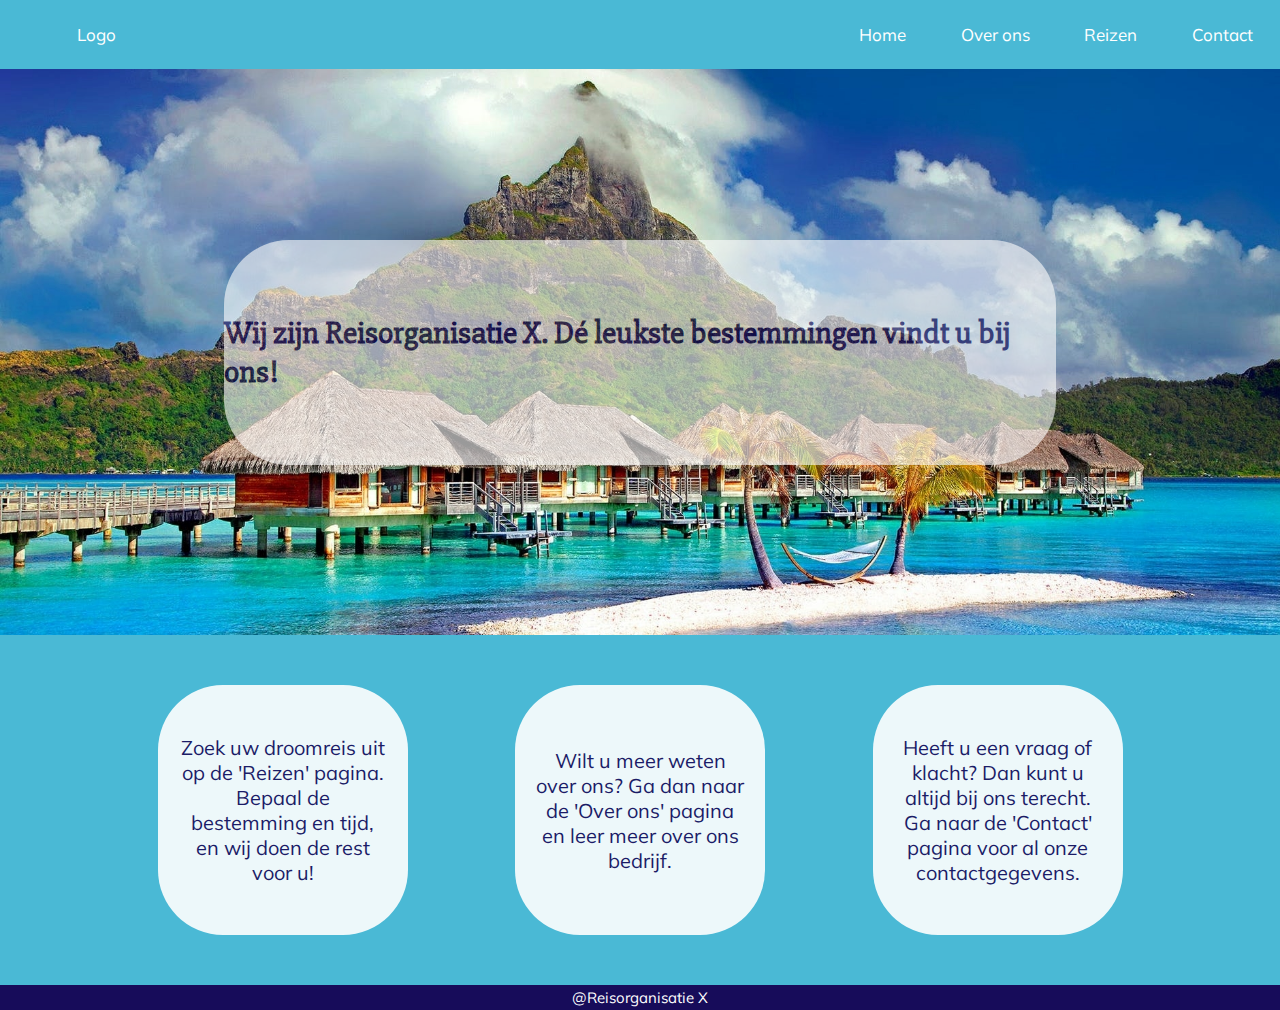
==== index.html @ fa4d1e06 "index.html klaar" ====
<!DOCTYPE html>
<html lang="en">
  <head>
    <meta charset="UTF-8" />
    <meta http-equiv="X-UA-Compatible" content="IE=edge" />
    <meta name="viewport" content="width=device-width, initial-scale=1.0" />
    <title>Document</title>
    <link rel="stylesheet" href="css/styles.css" />
    <link rel="preconnect" href="https://fonts.googleapis.com" />
    <link rel="preconnect" href="https://fonts.gstatic.com" crossorigin />
    <link
      href="https://fonts.googleapis.com/css2?family=Mulish&display=swap"
      rel="stylesheet"
    />
    <link rel="preconnect" href="https://fonts.googleapis.com" />
    <link rel="preconnect" href="https://fonts.gstatic.com" crossorigin />
    <link
      href="https://fonts.googleapis.com/css2?family=Slabo+27px&display=swap"
      rel="stylesheet"
    />
  </head>
  <body>
    <div class="pagina">
      <div class="navbar">
        <div class="logo">
          <p>Logo</p>
        </div>
        <div class="link">
          <a href="index.html"><p>Home</p></a>
          <a href="overons.php"><p>Over ons</p></a>
          <a href="reizen.php"><p>Reizen</p></a>
          <a href="contact.php"><p>Contact</p></a>
        </div>
      </div>
      <div class="afbeelding">
        <div class="afbeeldingtekst">
          <h1>
            Wij zijn Reisorganisatie X. Dé leukste bestemmingen vindt u bij ons!
          </h1>
        </div>
        <img src="Images/indeximage2.jpeg" />
      </div>
      <div class="indexonder">
        <div class="tekstblok">
          <p>
            Zoek uw droomreis uit op de 'Reizen' pagina. Bepaal de bestemming en
            tijd, en wij doen de rest voor u!
          </p>
        </div>
        <div class="tekstblok">
          <p>
            Wilt u meer weten over ons? Ga dan naar de 'Over ons' pagina en leer
            meer over ons bedrijf.
          </p>
        </div>
        <div class="tekstblok">
          <p>
            Heeft u een vraag of klacht? Dan kunt u altijd bij ons terecht. Ga
            naar de 'Contact' pagina voor al onze contactgegevens.
          </p>
        </div>
      </div>
    </div>
    <footer>
      <p>@Reisorganisatie X</p>
    </footer>
  </body>
</html>
---- css/styles.css ----
* {
  box-sizing: border-box;
  padding: 0;
  margin: 0;
}

p {
  font-family: "Mulish", sans-serif;
}

h1,
h2,
h3,
h4,
h5,
h6 {
  font-family: "Slabo 27px", serif;
}

.pagina {
  height: auto;
  width: 100%;
}

.navbar {
  display: flex;
  justify-content: space-between;
  align-items: center;
  background-color: rgb(74, 185, 213);
  height: 69px;
  width: 100%;
}

.navbar p {
  color: white;
  font-size: 17px;
}

.logo {
  display: flex;
  justify-content: center;
  align-items: center;
  height: 100%;
  width: 15%;
}

.link {
  display: flex;
  align-items: center;
  justify-content: space-around;
  height: 100%;
  width: 35%;
}

.link a {
  text-decoration: none;
}

.afbeelding {
  display: flex;
  justify-content: center;
  align-items: center;
}
.afbeeldingtekst {
  display: flex;
  justify-content: center;
  align-items: center;
  position: absolute;
  font-size: 16px;
  color: rgb(23, 12, 90);
  background-color: white;
  opacity: 0.6;
  height: 25%;
  width: 65%;
  border-radius: 65px;
}

.afbeelding img {
  height: auto;
  width: 100%;
  max-height: 100%;
  max-width: 100%;
}

.indexonder {
  display: flex;
  justify-content: space-evenly;
  align-items: center;
  flex-wrap: nowrap;
  height: auto;
  width: 100%;
  background-color: rgb(74, 185, 213);
  padding: 50px;
}

.tekstblok {
  display: flex;
  justify-content: center;
  align-items: center;
  height: 250px;
  width: 250px;
  background-color: white;
  opacity: 0.9;
  border-radius: 65px;
  color: rgb(23, 12, 90);
  padding: 20px;
  font-size: 20px;
  text-align: center;
}

footer {
  display: flex;
  justify-content: center;
  align-items: center;

  height: 25px;
  background-color: rgb(23, 12, 90);
  width: 100%;
}

footer p {
  font-size: 15px;
  color: white;
}
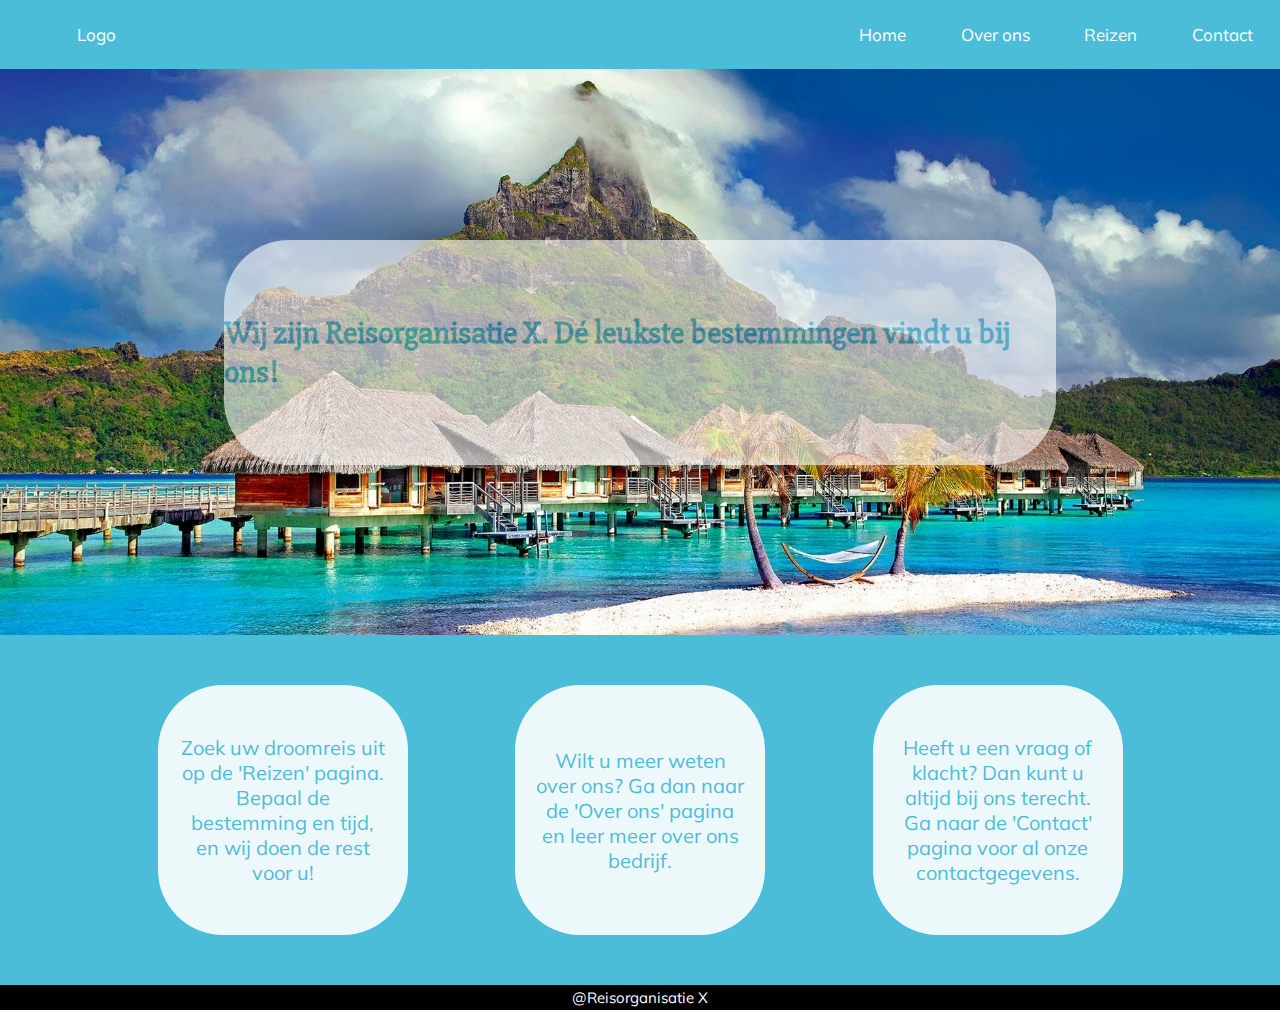
==== commit c43b49d9: "contactpagina klaar" ====
--- a/index.html
+++ b/index.html
@@ -29,7 +29,7 @@
           <a href="index.html"><p>Home</p></a>
           <a href="overons.php"><p>Over ons</p></a>
           <a href="reizen.php"><p>Reizen</p></a>
-          <a href="contact.php"><p>Contact</p></a>
+          <a href="contact.html"><p>Contact</p></a>
         </div>
       </div>
       <div class="afbeelding">
--- a/css/styles.css
+++ b/css/styles.css
@@ -4,7 +4,12 @@
   margin: 0;
 }
 
-p {
+p,
+li,
+input[type="text"],
+input[type="submit"],
+label,
+button {
   font-family: "Mulish", sans-serif;
 }
 
@@ -26,7 +31,7 @@
   display: flex;
   justify-content: space-between;
   align-items: center;
-  background-color: rgb(74, 185, 213);
+  background-color: rgb(75, 189, 217);
   height: 69px;
   width: 100%;
 }
@@ -67,7 +72,7 @@
   align-items: center;
   position: absolute;
   font-size: 16px;
-  color: rgb(23, 12, 90);
+  color: rgb(75, 189, 217);
   background-color: white;
   opacity: 0.6;
   height: 25%;
@@ -89,7 +94,7 @@
   flex-wrap: nowrap;
   height: auto;
   width: 100%;
-  background-color: rgb(74, 185, 213);
+  background-color: rgb(75, 189, 217);
   padding: 50px;
 }
 
@@ -102,19 +107,91 @@
   background-color: white;
   opacity: 0.9;
   border-radius: 65px;
-  color: rgb(23, 12, 90);
+  color: rgb(75, 189, 217);
   padding: 20px;
   font-size: 20px;
   text-align: center;
 }
 
+.contactcontainer {
+  display: flex;
+  flex-wrap: wrap;
+  height: auto;
+  width: 100%;
+}
+.afbeeldingcontact {
+  height: 523px;
+  width: 100%;
+}
+
+.afbeeldingcontact img {
+  max-height: 100%;
+  max-width: 100%;
+}
+
+.tekstcontact {
+  display: flex;
+  flex-wrap: nowrap;
+  height: auto;
+  width: 100%;
+  background-color: rgb(75, 189, 217);
+  color: white;
+  font-size: 18px;
+}
+
+.contactlinks {
+  display: flex;
+  flex-wrap: wrap;
+  height: auto;
+  width: 50%;
+}
+
+.contactlinksboven {
+  display: flex;
+  justify-content: center;
+  align-items: center;
+  height: 50%;
+  width: 100%;
+  font-size: 20px;
+}
+.contactlinksonder {
+  display: flex;
+  justify-content: center;
+  align-items: center;
+  height: 50%;
+  width: 100%;
+}
+
+.contactlinksonder li {
+  padding: 25px;
+}
+
+.contactrechts {
+  display: flex;
+  justify-content: center;
+  align-items: center;
+  height: auto;
+  width: 50%;
+}
+
+.contactrechts form {
+  padding: 20px;
+}
+
+.contactrechts input[type="text"] {
+  width: 100%;
+  padding: 12px 20px;
+  margin: 8px 0;
+  box-sizing: border-box;
+}
+
 footer {
   display: flex;
   justify-content: center;
   align-items: center;
 
   height: 25px;
-  background-color: rgb(23, 12, 90);
+  background-color: black;
   width: 100%;
 }
 
